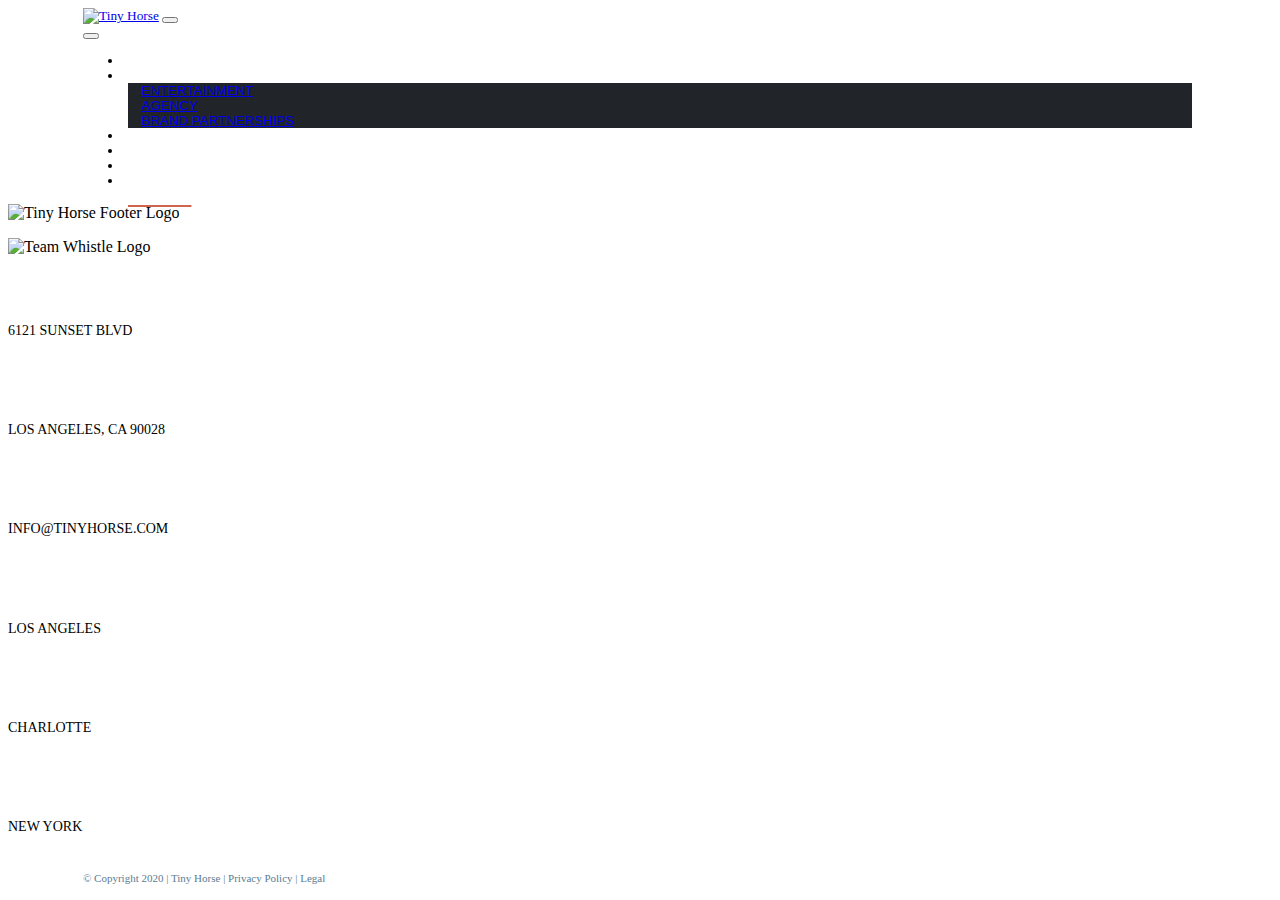
==== index.html @ bfa7998a "Added initial index page with added navbar/footer" ====
<!DOCTYPE html>
<html lang="en">
<head>
    <meta charset="UTF-8">
    <meta http-equiv="X-UA-Compatible" content="IE=edge">
    <meta name="viewport" content="width=device-width, initial-scale=1.0">
    <title>Landing Page</title>
    <!-- stylesheets-->
    <link rel="stylesheet" href="header.css">

</head>
<body>
    <!--Start of Header-->
  <nav class="navbar navbar-expand-md sticky-top navbar-dark bg-dark ">
    <div class="container-fluid">
      <a class="navbar-brand" href="index.html"><img height="44" width="100"
          src="https://cdn.shortpixel.ai/client/q_lossy,ret_img,w_300,h_100/https://tinyhorse.com/wp-content/uploads/2019/04/Tiny-Horse-logo-White-300x138.png"
          alt="Tiny Horse"></a>

      <button class="navbar-toggler" type="button" data-bs-toggle="offcanvas" data-bs-target="#offcanvasDarkNavbar"
        aria-controls="offcanvasDarkNavbar">
        <span class="navbar-toggler-icon"></span>
      </button>
      <div class="offcanvas offcanvas-end text-bg-dark" tabindex="-1" id="offcanvasDarkNavbar"
        aria-labelledby="offcanvasDarkNavbarLabel">
        <div class="offcanvas-header flex-row-reverse">
          <button type="button" class="btn-close btn-close-white" data-bs-dismiss="offcanvas"
            aria-label="Close"></button>
        </div>
        <div class="offcanvas-body">
          <ul class="navbar-nav justify-content-end flex-grow-1 pe-3">
            <li class="nav-item">
              <a class="nav-link" href="index.html">Home</a>
            </li>
            <li class="nav-item dropdown">
              <a class="nav-link dropdown-toggle" href="#" role="button" data-bs-toggle="dropdown"
                aria-expanded="false">
                Work
              </a>
              <ul class="dropdown-menu">
                <li><a class="dropdown-item" href="#">Entertainment</a></li>
                <li><a class="dropdown-item" href="#">Agency</a></li>
                <li><a class="dropdown-item" href="#">Brand Partnerships</a></li>
              </ul>
            </li>
            <li class="nav-item">
              <a class="nav-link" href="#">About</a>
            </li>
            <li class="nav-item">
              <a class="nav-link" href="#">Careers</a>
            </li>
            <li class="nav-item">
              <a class="nav-link" href="#">Interns</a>
            </li>
            <li class="nav-item">
              <a class="nav-link active" aria-current="page" href="contact.html">Contact</a>
            </li>
          </ul>
        </div>
      </div>
    </div>
  </nav>
  <!--End of Header-->









  <!--Start of Footer-->
  <div class="container-fluid bg-dark m-0" id="footer">
    <div class="row">
      <div class="col-md-4 p-5">
        <p><img
            src="https://cdn.shortpixel.ai/client/q_lossy,ret_img/https://tinyhorse.com/wp-content/uploads/2019/04/Tiny-Horse-logo-White-footer.png"
            alt="Tiny Horse Footer Logo" style="margin-bottom: -1em" /></p>
        <p><a style="position: relative; overflow: hidden;"><img style="margin-top: -1em"
              src="https://cdn.shortpixel.ai/client/q_lossy,ret_img/https://tinyhorse.com/wp-content/uploads/2020/06/TeamWhistle.png"
              class="max-w-200" alt="Team Whistle Logo" /></a></p>
      </div>
      <div class="col-md-4 text-bg-dark p-5">
        <br>
        <h6>6121 SUNSET BLVD</h6>
        <br>
        <h6>LOS ANGELES, CA 90028</h6>
        <br>
        <h6>INFO@TINYHORSE.COM</h6>
      </div>
      <div class="col-md-4 text-bg-dark p-5">
        <br>
        <h6>LOS ANGELES</h6>
        <br>
        <h6>CHARLOTTE</h6>
        <br>
        <h6>NEW YORK</h6>
      </div>
    </div>
  </div>
  <footer class="container-fluid bg-dark m-0">
    <div class="container text-bg-dark m-0 p-3"> <span class="copyright">© Copyright 2020 | Tiny Horse | Privacy
        Policy | Legal </span></div>
  </footer>

  <!-- scripts-->
  <script>

  </script>

  <!--End of Footer-->
</body>
</html>
---- header.css ----
.navbar {
    padding: 0 75px;
    font-size: smaller;
}
.navbar-nav {
    --bs-nav-link-color: white;
    font-family: 'comfortaa', 'HelveticaNeue', 'Helvetica Neue', 'Helvetica-Neue', Helvetica, Arial, sans-serif;
    text-transform: uppercase;
}
.dropdown-menu {
    color: white;
    background-color:rgb(33,37,41);
    padding:0;
    font-size: 1em;
}
.dropdown-menu li{
    padding: 0 !important;
}
.nav-link {
    color: white !important;
}

.dropdown-item {
    --bs-dropdown-link-color: white;
    padding: 1em;
}
.dropdown-item:hover {
    color: white;
    background-color: #5c7c91;
}
.dropdown-toggle::after {
    display: none;
}
.navbar-nav li {
    padding: 0 5px;
} 
.nav-link:hover, .active{
    color: white;
    text-decoration: underline #ce6451 2px;
    text-underline-offset: 20px;
}

#footer img {
    width: 200px;
}
#footer h6{
    font-size: 14px;
    font-weight: 400;
}
.copyright {
    font-size: 11px;
    color: #5c7c91;

}
footer {
    padding: 0px 75px !important;
}

@media (max-width: 768px) {
.nav-link:hover{
    text-decoration: none;

}
.nav-item:hover {
    background-color: #5c7c91;
}

.active {
    text-decoration: none;
}
.navbar-nav {
    font-size: 16px;
    height: 100%;
    padding: 0px !important;
    justify-content: center !important;
}
.nav-item a{
    padding: 15px 50px;
}
.offcanvas-body {
    padding: 0px;
}

}
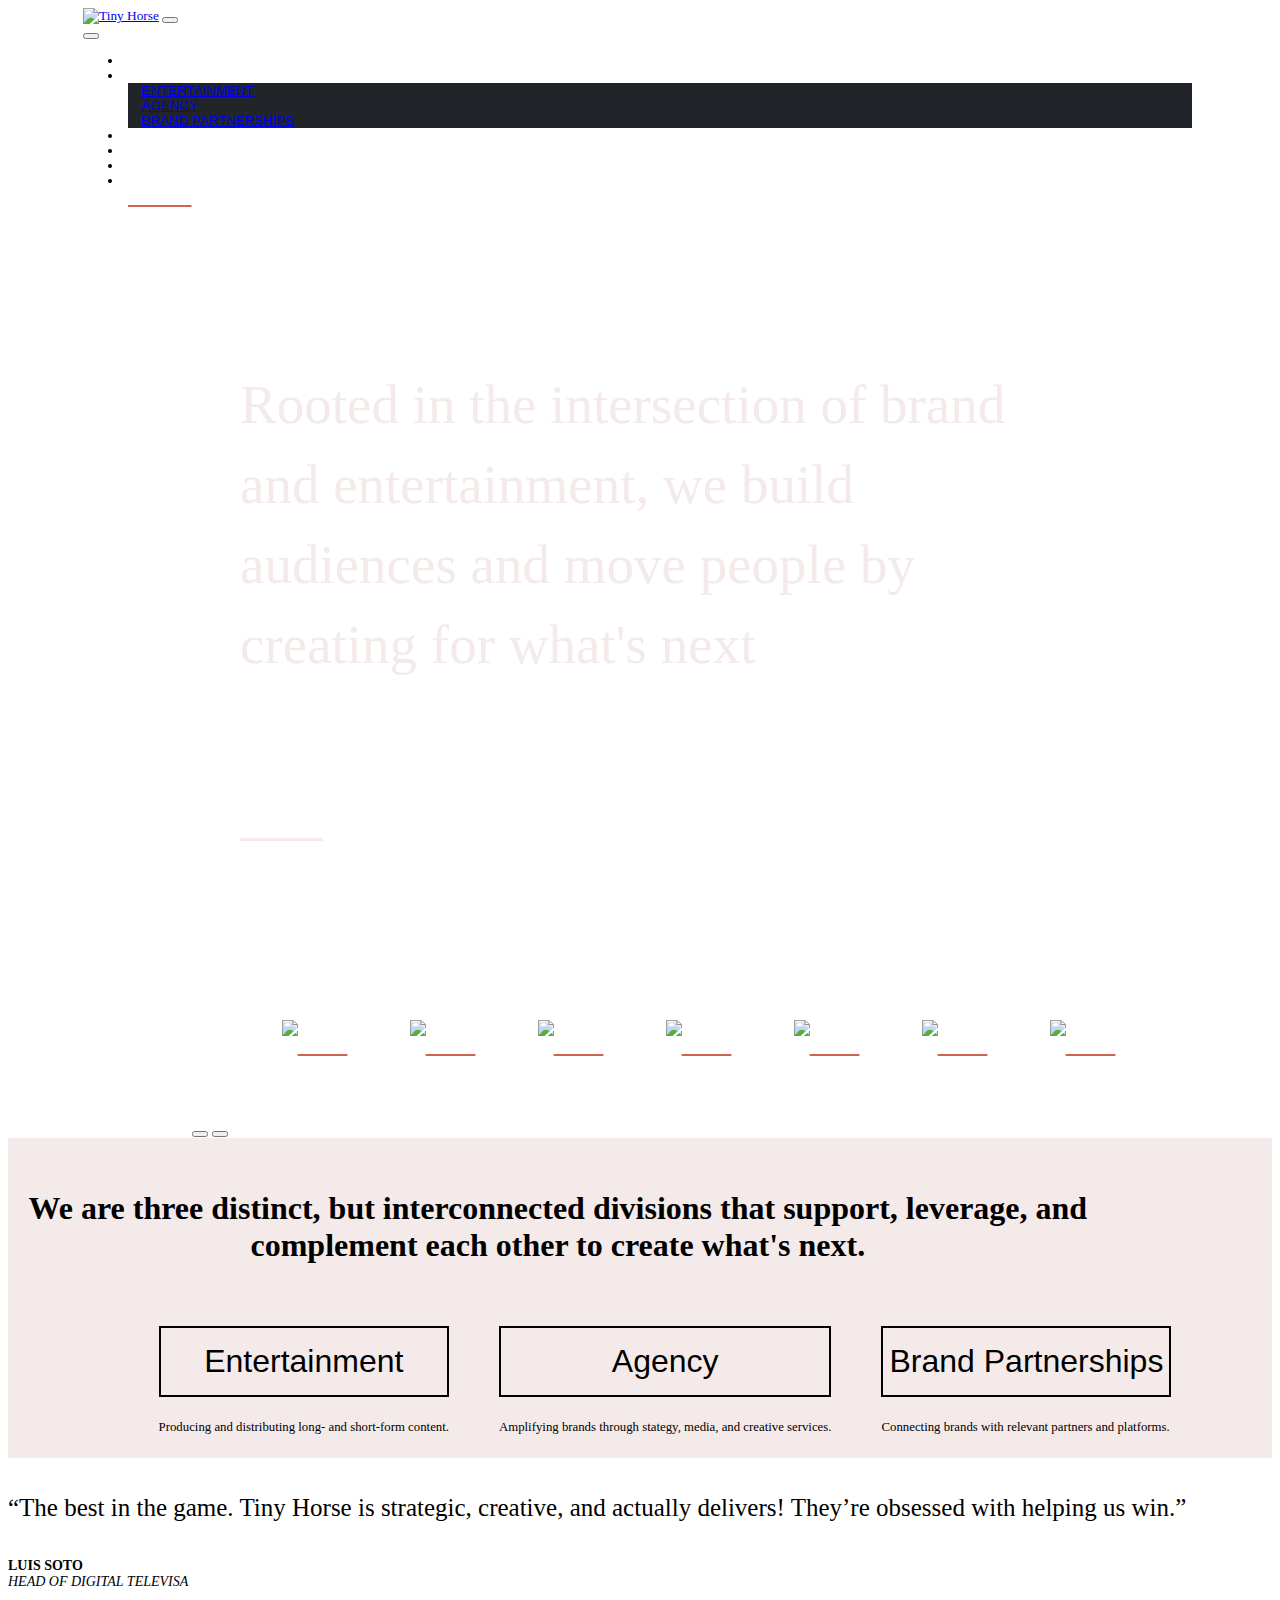
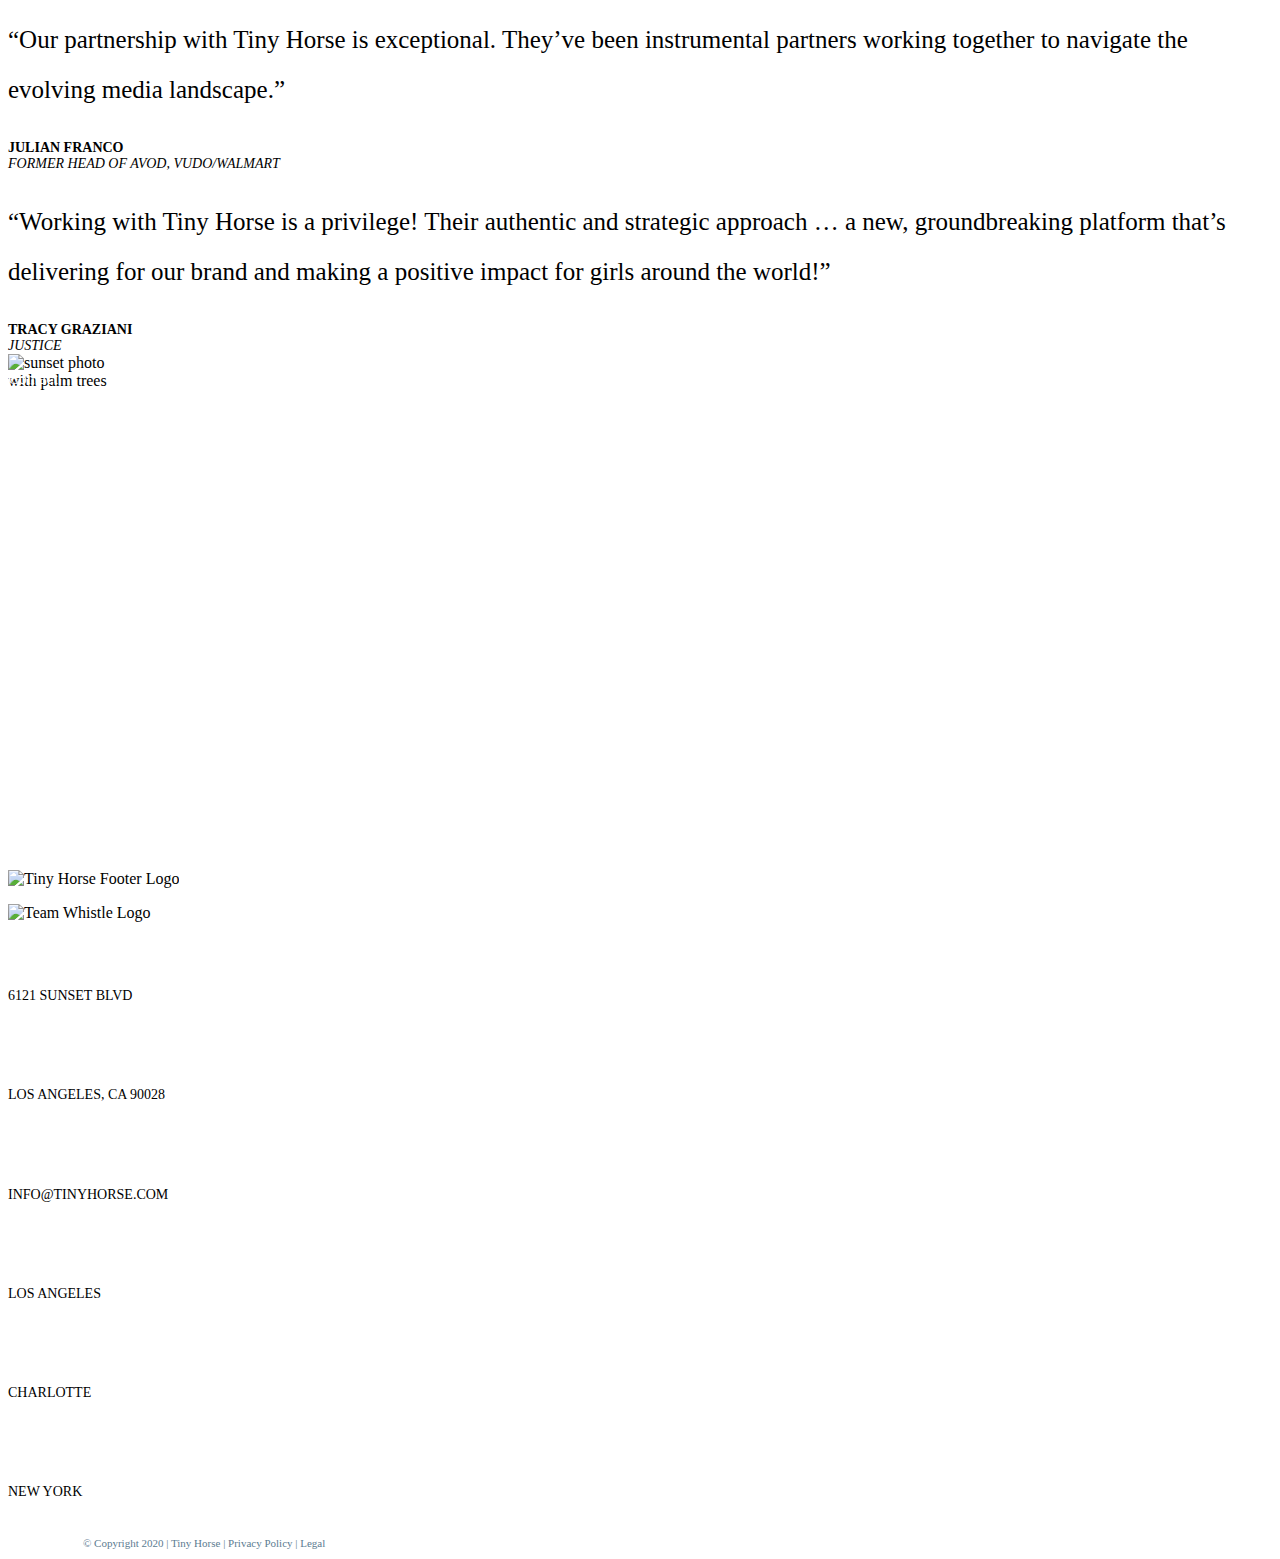
==== commit fd7b9ca2: "added bulk content + styling for the landing page" ====
--- a/index.html
+++ b/index.html
@@ -7,10 +7,13 @@
     <title>Landing Page</title>
     <!-- stylesheets-->
     <link rel="stylesheet" href="header.css">
+    <link rel="stylesheet" href="index.css">
+    <!-- bootstrap -->
+    <link href="https://cdn.jsdelivr.net/npm/bootstrap@5.3.0-alpha1/dist/css/bootstrap.min.css" rel="stylesheet" integrity="sha384-GLhlTQ8iRABdZLl6O3oVMWSktQOp6b7In1Zl3/Jr59b6EGGoI1aFkw7cmDA6j6gD" crossorigin="anonymous">
 
 </head>
 <body>
-    <!--Start of Header-->
+  <!--Start of Header-->
   <nav class="navbar navbar-expand-md sticky-top navbar-dark bg-dark ">
     <div class="container-fluid">
       <a class="navbar-brand" href="index.html"><img height="44" width="100"
@@ -62,6 +65,110 @@
   </nav>
   <!--End of Header-->
 
+  <div class="d-flex flex-column mb-3">
+    <!-- main text with background image-->
+    <div class="p-2 flex-grow-1" id="maintxt">
+      <h2>Rooted in the intersection of brand and entertainment,
+      we build audiences and move people by creating for what's next</h2>
+      <h2>___</h2>
+    </div>
+    <!-- sponsor icon scoll bar-->
+    <div class="p-2 landscape" id="carousel">
+      <div id="carouselExample" class="carousel slide">
+        <div class="carousel-inner">
+          <div class="carousel-item active" id="carActive">
+                <img src="https://sp-ao.shortpixel.ai/client/to_avif,q_lossy,ret_img/https://tinyhorse.com/wp-content/uploads/2019/05/tiny-horse-Televisa-v2.png" 
+                class="d-block w-100" alt="sponsor">
+                <img src="https://sp-ao.shortpixel.ai/client/to_avif,q_lossy,ret_img/https://tinyhorse.com/wp-content/uploads/2019/04/tiny-horse-Viacom.png"
+                class="d-block w-100" alt="sponsor">
+                <img src="https://sp-ao.shortpixel.ai/client/to_avif,q_lossy,ret_img/https://tinyhorse.com/wp-content/uploads/2019/04/tiny-horse-Walmart.png"
+                class="d-block w-100" alt="sponsor">
+                <img src="https://sp-ao.shortpixel.ai/client/to_avif,q_lossy,ret_img/https://tinyhorse.com/wp-content/uploads/2019/04/tiny-horse-Walmart.png"
+                class="d-block w-100" alt="sponsor">
+                <img src="https://sp-ao.shortpixel.ai/client/to_avif,q_lossy,ret_img/https://tinyhorse.com/wp-content/uploads/2019/04/tiny-horse-Walmart.png"
+                class="d-block w-100" alt="sponsor">
+                <img src="https://sp-ao.shortpixel.ai/client/to_avif,q_lossy,ret_img/https://tinyhorse.com/wp-content/uploads/2019/04/tiny-horse-Walmart.png"
+                class="d-block w-100" alt="sponsor">
+                <img src="https://sp-ao.shortpixel.ai/client/to_avif,q_lossy,ret_img/https://tinyhorse.com/wp-content/uploads/2019/04/tiny-horse-Walmart.png"
+                class="d-block w-100" alt="sponsor">
+          </div>
+        </div>
+        <div id="scrollBtn">
+          <button class="carousel-control-prev" type="button" data-bs-target="#carouselExample" data-bs-slide="prev">
+            <span class="carousel-control-prev-icon" aria-hidden="true"></span>
+          </button>
+          <button class="carousel-control-next" type="button" data-bs-target="#carouselExample" data-bs-slide="next">
+            <span class="carousel-control-next-icon" aria-hidden="true"></span>
+          </button>
+        </div>
+      </div>
+    </div>
+    <!-- divisions link section-->
+    <div class="p-2" id="divSent">
+      <div id="divtxt">
+        <h4>We are three distinct, but interconnected divisions that 
+        support, leverage, and complement each other to create
+        what's next.</h4>
+      </div>
+      <div id="divisionbtn">
+        <div class="d-flex justify-content-evenly">
+          <button href="#">Entertainment</button>
+          <p>Producing and distributing long- and short-form content.</p>
+        </div>
+        <div class="d-flex justify-content-evenly">
+          <button href="#">Agency</button>
+          <p>Amplifying brands through stategy, media, and creative services.</p>
+        </div>
+        <div class="d-flex justify-content-evenly">
+          <button href="#">Brand Partnerships</button>
+          <p>Connecting brands with relevant partners and platforms.</p>
+        </div>
+      </div>
+    </div>
+    <!-- quote display section -->
+    <div class="p-2">
+      <div class="card-group">
+        <div class="card">
+          <div class="card-body">
+            <p class="card-text">“The best in the game. Tiny Horse is strategic, creative, and actually delivers! They’re obsessed with helping us win.”</p>
+          </div>
+          <div class="card-footer">
+            <strong>LUIS SOTO</strong>
+            <em>HEAD OF DIGITAL TELEVISA</em>
+          </div>
+        </div>
+        <div class="card">
+          <div class="card-body">
+            <p class="card-text">“Our partnership with Tiny Horse is exceptional. They’ve been instrumental partners working together to navigate the evolving media landscape.”</p>
+          </div>
+          <div class="card-footer">
+            <strong>JULIAN FRANCO</strong>
+            <em>FORMER HEAD OF AVOD, VUDO/WALMART</em>
+          </div>
+        </div>
+        <div class="card">
+          <div class="card-body">
+            <p class="card-text">“Working with Tiny Horse is a privilege! Their authentic and strategic approach … a new, groundbreaking platform that’s delivering for our brand and making a positive impact for girls around the world!”</p>
+          </div>
+          <div class="card-footer">
+            <strong>TRACY GRAZIANI</strong>
+            <em>JUSTICE</em>
+          </div>
+        </div>
+      </div>
+    </div>
+    <!-- 'Contact' link section-->
+    <div class="d-flex p-2" id="contact">
+      <div>
+        <p>Contact</p>
+        <h5>Let's create together. Contact us.</h5>
+      </div>
+      <img src="https://sp-ao.shortpixel.ai/client/q_lossy,ret_img/https://tinyhorse.com/wp-content/uploads/2019/04/Tiny-Horse-Marketing-Agency-Contact.jpg"
+        alt="sunset photo with palm trees">
+    </div>
+  </div>
+
+
 
 
 
@@ -105,9 +212,7 @@
   </footer>
 
   <!-- scripts-->
-  <script>
-
-  </script>
+    <script src="https://cdn.jsdelivr.net/npm/bootstrap@5.3.0-alpha1/dist/js/bootstrap.bundle.min.js" integrity="sha384-w76AqPfDkMBDXo30jS1Sgez6pr3x5MlQ1ZAGC+nuZB+EYdgRZgiwxhTBTkF7CXvN" crossorigin="anonymous"></script>
 
   <!--End of Footer-->
 </body>
--- a/index.css
+++ b/index.css
@@ -0,0 +1,167 @@
+
+
+
+/* main text block */
+#maintxt {
+    display: flex;
+    background-image: url("https://beaconecon.com/wp-content/uploads/2021/03/image-landing-1-1536x1536.jpg");
+    background-repeat: no-repeat;
+    background-attachment: scroll;
+    background-size: cover;
+    background-position: center center;
+    color: rgb(244, 234, 233);
+    font-family: big-caslon-fb,serif;
+    flex-direction: column;
+    align-items: center;
+    justify-content: center;
+    height: 818px;
+    width: 100%;
+    min-height: 100%;
+    min-width: 1024px;
+    top: -100px;
+}
+
+#maintxt h2 {
+    display: flex;
+    font-size: 55px;
+    font-weight: 400;
+    width: 800px;
+    line-height: 80px;
+    align-self: center;
+}
+
+/* sponser carousel component */
+#carousel {
+    display: flex;
+    flex-flow: row nowrap;
+    justify-content: center;
+    align-items: center;
+    background-image: url("https://tinyhorse.com/wp-content/uploads/2019/04/Tiny-Horse-Agency-Gradient.jpg");
+    max-width: 100%;
+    max-height: 10em;
+}
+
+#carActive {
+    display: inline-flex;
+    position: relative;
+    width: 100%;
+    padding-inline-start: 10%;
+    padding-inline-end: 10%;
+}
+
+#carousel img {
+    display: flex;
+    width: 8em;
+    min-height:100px;
+    overflow: hidden;    
+}
+
+#scrollbtn button{
+    position: absolute;
+    
+}
+
+/* division section + links */
+
+#divSent {
+    display: inline-flex;
+    flex-direction: column;
+    align-items: center;
+    justify-content: center;
+    background-color: #f4eae9;
+    font-family: big-caslon-fb,serif;
+    text-align: center;
+    height: 20em;
+}
+
+#divSent #divtxt h4 {
+    font-size: 2em;
+    max-width: 87%;
+    padding-bottom: 20px;
+}
+
+#divisionbtn {
+    display: flex;
+    
+}
+
+#divisionbtn div {
+    display: flex;
+    flex-flow: column;
+    margin-left: 50px;
+}
+
+#divisionbtn div button {
+    padding-top: 15px;
+    padding-bottom: 15px;
+    padding-left: -10px;
+    font-size: 2em;
+    border:  solid black 2px ;
+    background-color: inherit;
+}
+
+#divisionbtn div p {
+    display: flex;
+    padding-top: 10px;
+    font-size: 0.8rem;
+}
+
+
+/* quote cards section */
+div.card {
+    border: none;
+    justify-content: space-between;
+}
+
+div.card-body {
+    font-family: big-caslon-fb, serif;
+    font-size: 25px;
+    line-height: 50px;
+}
+
+
+.card-footer strong {
+    font-weight: 700;
+}
+
+div.card-footer {
+    display: flex;
+    flex-direction: column;
+    align-items: left;
+    font-family: -macosx, san-serif;
+    font-style: normal;
+    font-size: 14px;
+    background-color: inherit;
+    border-top: 0;
+}
+
+/* contact section */
+
+div#contact {
+    display: block;
+    height: 500px;
+    width: 10%;
+    margin: 0;
+    padding: 0;
+}
+
+#contract img {
+    display: flex;
+    background-position: center;
+    background-repeat: no-repeat;
+    background-size: 100px;
+    height: 100px;
+    width: 100px;
+}
+
+#contact div {
+    position: absolute;
+    color: white;
+    width: 50%;
+}
+
+
+
+
+
+
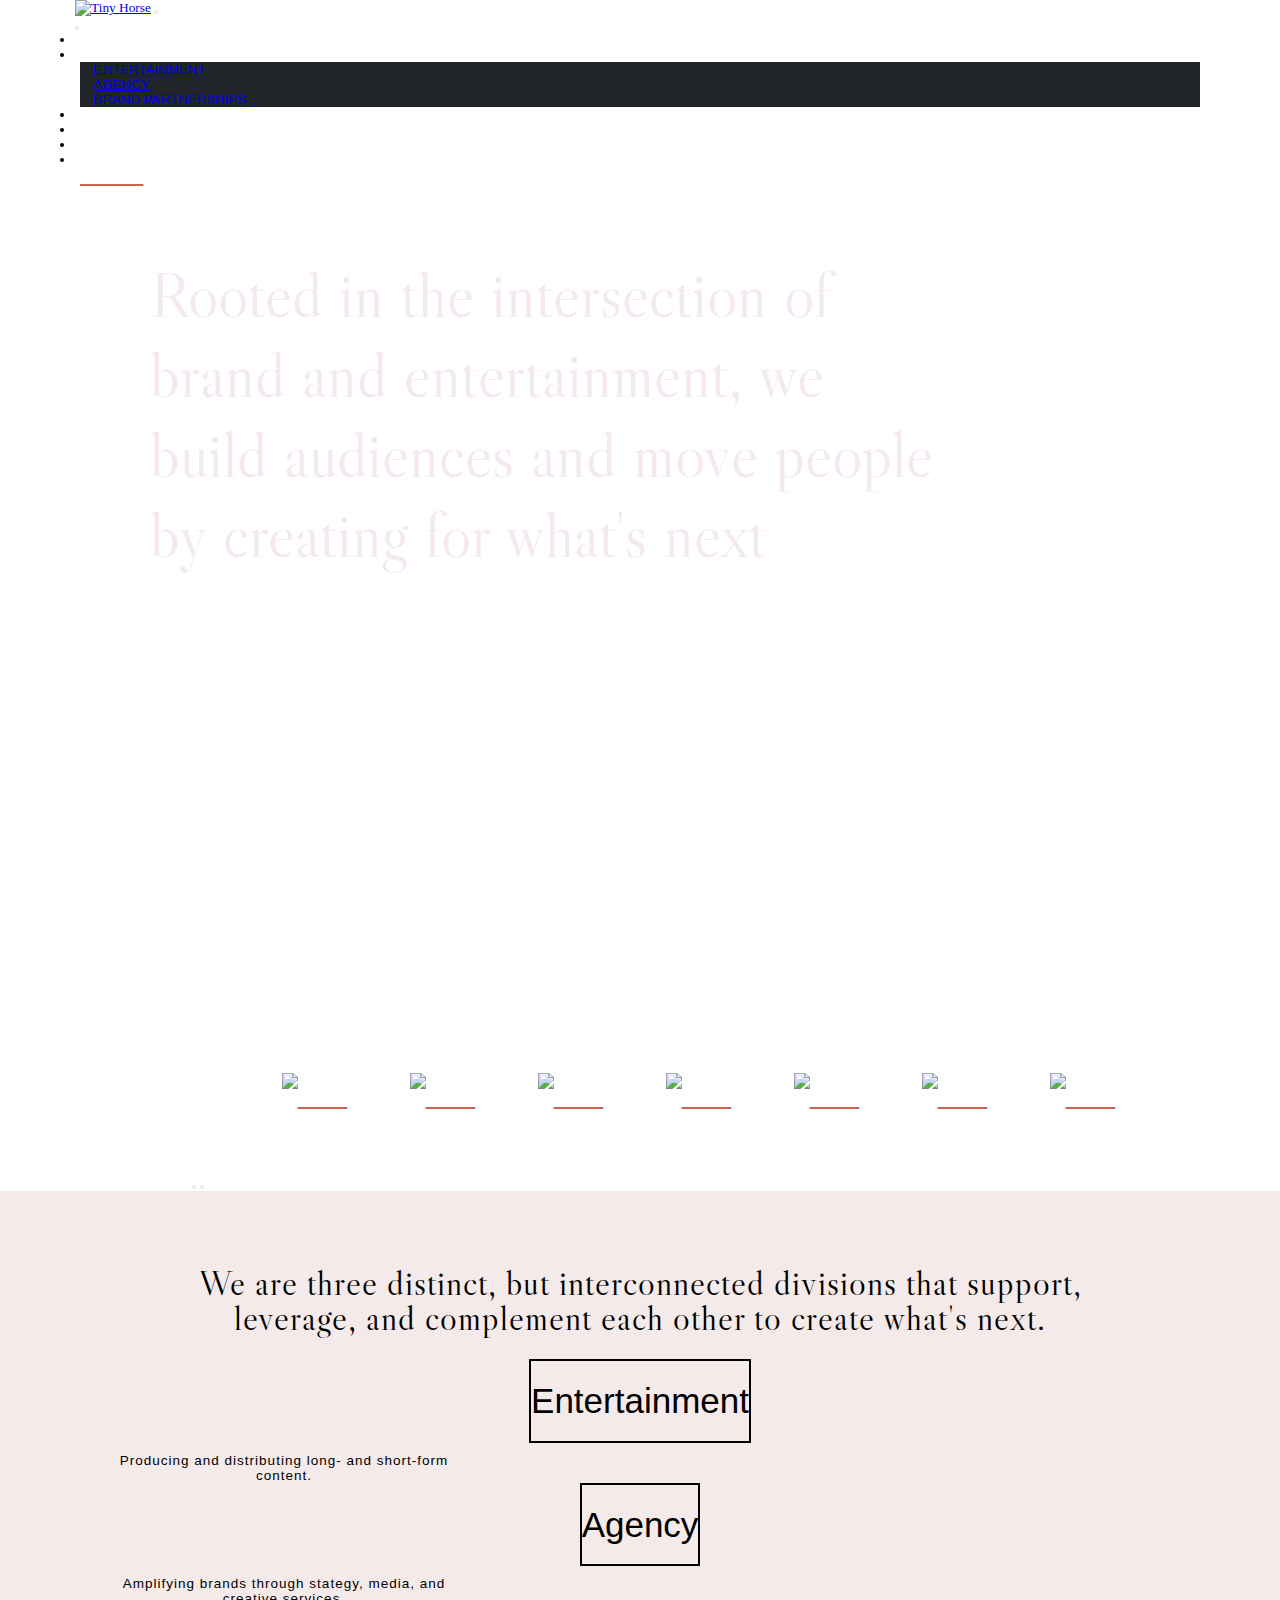
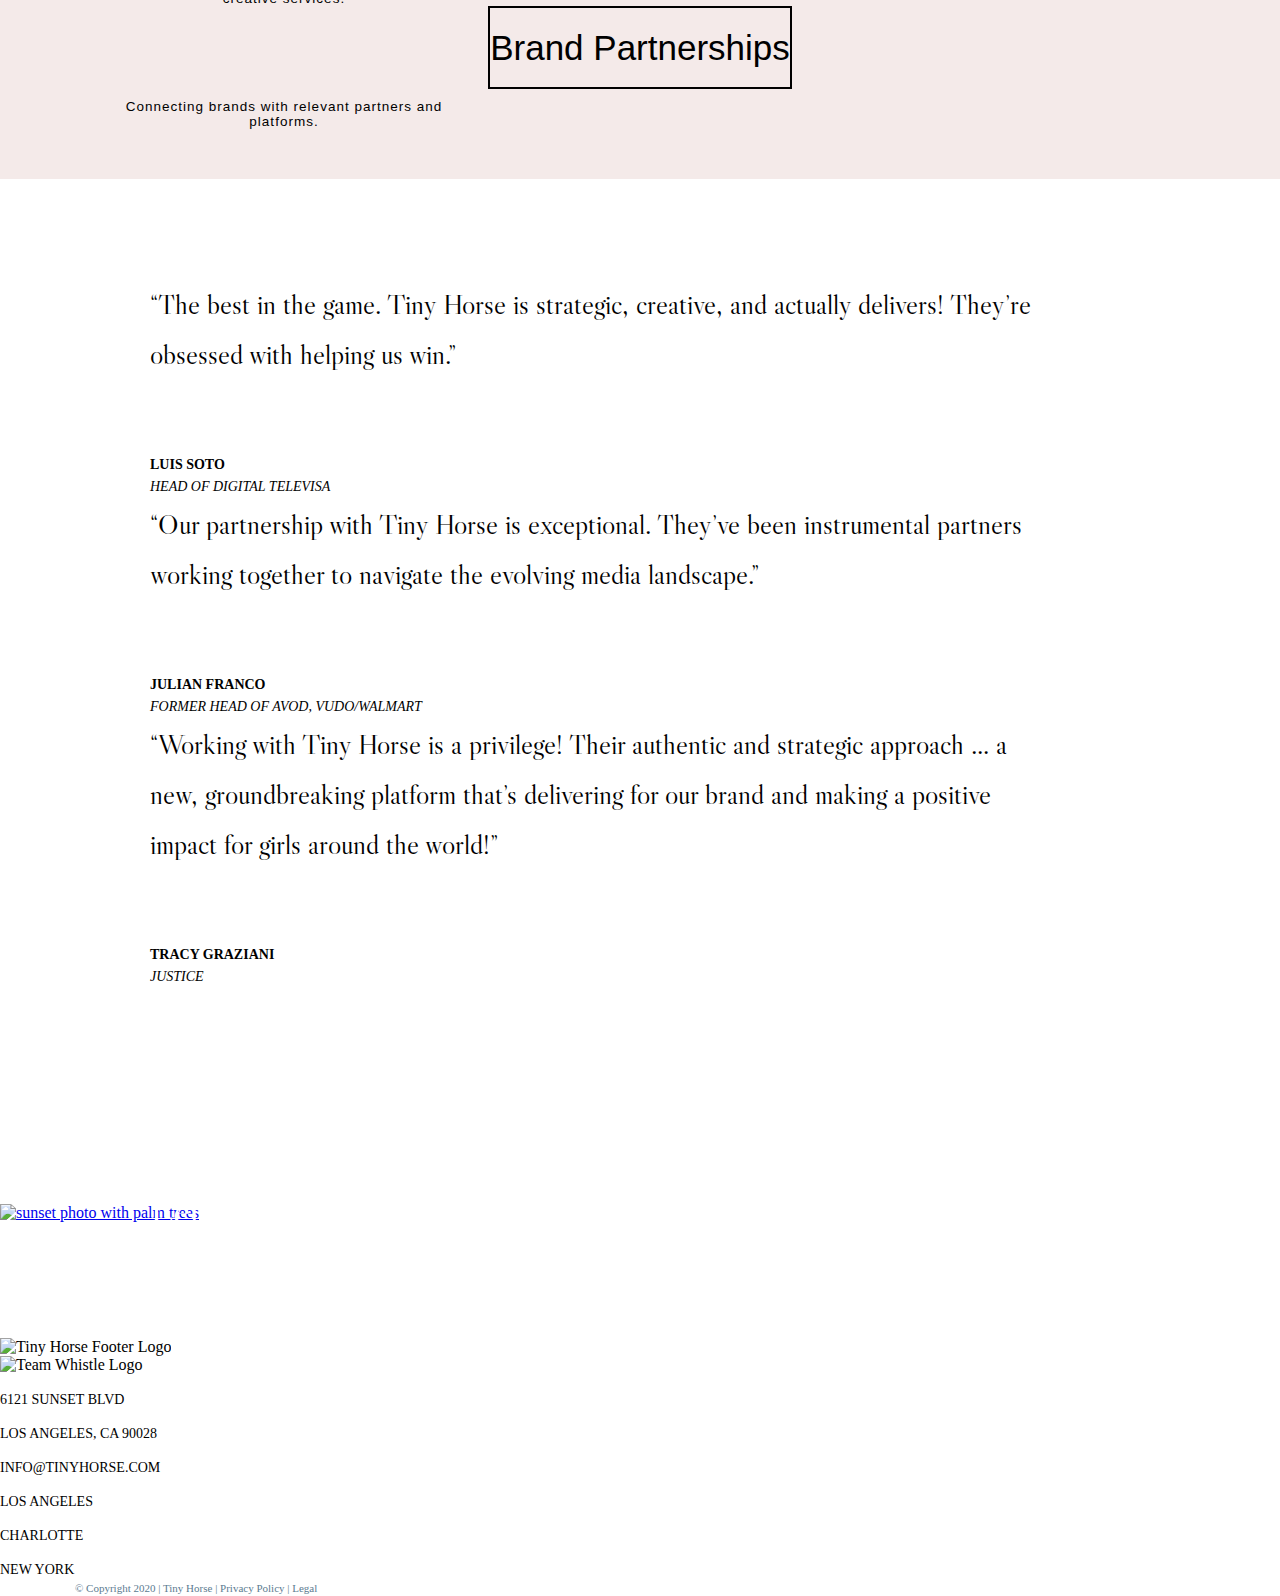
==== commit b4cef491: "additional adjustments to the home pages" ====
--- a/index.html
+++ b/index.html
@@ -6,11 +6,20 @@
     <meta name="viewport" content="width=device-width, initial-scale=1.0">
     <title>Landing Page</title>
     <!-- stylesheets-->
-    <link rel="stylesheet" href="header.css">
     <link rel="stylesheet" href="index.css">
     <!-- bootstrap -->
     <link href="https://cdn.jsdelivr.net/npm/bootstrap@5.3.0-alpha1/dist/css/bootstrap.min.css" rel="stylesheet" integrity="sha384-GLhlTQ8iRABdZLl6O3oVMWSktQOp6b7In1Zl3/Jr59b6EGGoI1aFkw7cmDA6j6gD" crossorigin="anonymous">
-
+    <!-- fonts -->
+    <link rel="preconnect" href="https://fonts.googleapis.com">
+    <link rel="preconnect" href="https://fonts.gstatic.com" crossorigin>
+    <link href="https://fonts.googleapis.com/css2?family=Libre+Caslon+Display&display=swap" rel="stylesheet">
+    <style>
+      * {
+        margin: 0;
+        padding: 0;
+      }
+      @import url('https://fonts.googleapis.com/css2?family=Libre+Caslon+Display&display=swap');
+      </style>
 </head>
 <body>
   <!--Start of Header-->
@@ -65,12 +74,12 @@
   </nav>
   <!--End of Header-->
 
-  <div class="d-flex flex-column mb-3">
+  <div class="d-flex flex-column">
     <!-- main text with background image-->
-    <div class="p-2 flex-grow-1" id="maintxt">
+    <div class="flex-grow-1" id="maintxt">
       <h2>Rooted in the intersection of brand and entertainment,
       we build audiences and move people by creating for what's next</h2>
-      <h2>___</h2>
+      <span class="line"></span>
     </div>
     <!-- sponsor icon scoll bar-->
     <div class="p-2 landscape" id="carousel">
@@ -104,30 +113,30 @@
       </div>
     </div>
     <!-- divisions link section-->
-    <div class="p-2" id="divSent">
+    <div id="divSent">
       <div id="divtxt">
         <h4>We are three distinct, but interconnected divisions that 
         support, leverage, and complement each other to create
         what's next.</h4>
       </div>
-      <div id="divisionbtn">
-        <div class="d-flex justify-content-evenly">
+      <div class="d-flex" id="divisionbtn">
+        <div class="d-flex">
           <button href="#">Entertainment</button>
           <p>Producing and distributing long- and short-form content.</p>
         </div>
-        <div class="d-flex justify-content-evenly">
+        <div class="d-flex">
           <button href="#">Agency</button>
           <p>Amplifying brands through stategy, media, and creative services.</p>
         </div>
-        <div class="d-flex justify-content-evenly">
+        <div class="d-flex">
           <button href="#">Brand Partnerships</button>
           <p>Connecting brands with relevant partners and platforms.</p>
         </div>
       </div>
     </div>
     <!-- quote display section -->
-    <div class="p-2">
-      <div class="card-group">
+    <div id="quote">
+      <div class="d-flex card-group">
         <div class="card">
           <div class="card-body">
             <p class="card-text">“The best in the game. Tiny Horse is strategic, creative, and actually delivers! They’re obsessed with helping us win.”</p>
@@ -157,23 +166,16 @@
         </div>
       </div>
     </div>
-    <!-- 'Contact' link section-->
-    <div class="d-flex p-2" id="contact">
+<!-- 'Contact' link section-->
+    <div id="contact">
       <div>
-        <p>Contact</p>
+        <p>CONTACT</p>
         <h5>Let's create together. Contact us.</h5>
       </div>
-      <img src="https://sp-ao.shortpixel.ai/client/q_lossy,ret_img/https://tinyhorse.com/wp-content/uploads/2019/04/Tiny-Horse-Marketing-Agency-Contact.jpg"
-        alt="sunset photo with palm trees">
+      <a href="#"><img src="https://sp-ao.shortpixel.ai/client/q_lossy,ret_img/https://tinyhorse.com/wp-content/uploads/2019/04/Tiny-Horse-Marketing-Agency-Contact.jpg"
+        alt="sunset photo with palm trees"></a>
     </div>
   </div>
-
-
-
-
-
-
-
 
 
 
@@ -211,6 +213,7 @@
         Policy | Legal </span></div>
   </footer>
 
+
   <!-- scripts-->
     <script src="https://cdn.jsdelivr.net/npm/bootstrap@5.3.0-alpha1/dist/js/bootstrap.bundle.min.js" integrity="sha384-w76AqPfDkMBDXo30jS1Sgez6pr3x5MlQ1ZAGC+nuZB+EYdgRZgiwxhTBTkF7CXvN" crossorigin="anonymous"></script>
 
--- a/index.css
+++ b/index.css
@@ -1,4 +1,3 @@
-
 
 
 /* main text block */
@@ -8,37 +7,55 @@
     background-repeat: no-repeat;
     background-attachment: scroll;
     background-size: cover;
-    background-position: center center;
+    background-position: center bottom;
     color: rgb(244, 234, 233);
-    font-family: big-caslon-fb,serif;
+    font-family: 'Libre Caslon Display', serif;
     flex-direction: column;
-    align-items: center;
-    justify-content: center;
     height: 818px;
     width: 100%;
     min-height: 100%;
-    min-width: 1024px;
-    top: -100px;
+    padding-top: 88px;
+    padding-left: 150px;
+    padding-right: 50px;
+    text-size-adjust: 100%;
 }
 
 #maintxt h2 {
     display: flex;
-    font-size: 55px;
+    font-size: 64px;
     font-weight: 400;
     width: 800px;
     line-height: 80px;
-    align-self: center;
+    word-spacing: 2px;
+    margin-bottom: 14px;
+    text-align: left;
+    justify-self: flex-start;
+}
+
+.line {
+    display: flex;
+    width: 50px;
+    border-color:#ffffff;
+    border-top-style: solid;
+    border-top-width: 2px;
+    color: rgba(0, 0, 0, 0);
+    justify-self: flex-start;
+    margin-top: 30px;
+    margin-bottom: 30px
 }
 
 /* sponser carousel component */
 #carousel {
     display: flex;
-    flex-flow: row nowrap;
     justify-content: center;
     align-items: center;
     background-image: url("https://tinyhorse.com/wp-content/uploads/2019/04/Tiny-Horse-Agency-Gradient.jpg");
     max-width: 100%;
     max-height: 10em;
+}
+
+.carouselExample {
+    padding: 0px 150px 0px 150px;
 }
 
 #carActive {
@@ -52,7 +69,7 @@
 #carousel img {
     display: flex;
     width: 8em;
-    min-height:100px;
+    min-height: 100px;
     overflow: hidden;    
 }
 
@@ -64,59 +81,84 @@
 /* division section + links */
 
 #divSent {
-    display: inline-flex;
+    display: flex;
     flex-direction: column;
     align-items: center;
+    background-color: #f4eae9;
+    font-family: 'Libre Caslon Display',serif;
+    text-align: center;
+    letter-spacing: 1px;
+    text-size-adjust: 100%;
+    padding: 50px;
+
+}
+
+
+#divtxt {
+    display: flex;
+    width: 80%;
+    justify-content: space-evenly;
+    padding-top: 24px;
+    padding-bottom: 24px;
+    
+}
+
+#divtxt h4 {
+    font-weight: 500;
+    font-size: 35px;
+    line-height: 35.2px;
+}
+
+#divisionbtn {
+    flex-direction: row;
+    width: 90%;
+    justify-content: space-around;
+}
+
+#divisionbtn div {
+    flex-flow: column wrap;
+}
+
+#divisionbtn div button {
     justify-content: center;
-    background-color: #f4eae9;
-    font-family: big-caslon-fb,serif;
-    text-align: center;
-    height: 20em;
-}
-
-#divSent #divtxt h4 {
-    font-size: 2em;
-    max-width: 87%;
-    padding-bottom: 20px;
-}
-
-#divisionbtn {
-    display: flex;
-    
-}
-
-#divisionbtn div {
-    display: flex;
-    flex-flow: column;
-    margin-left: 50px;
-}
-
-#divisionbtn div button {
-    padding-top: 15px;
-    padding-bottom: 15px;
-    padding-left: -10px;
-    font-size: 2em;
+    padding-top: 22px;
+    padding-bottom: 22px;
     border:  solid black 2px ;
     background-color: inherit;
+    font-size: 35px;
+    line-height: 35.2px;
+    max-width: 350px;
 }
 
 #divisionbtn div p {
     display: flex;
+    font-family: sans-serif;
     padding-top: 10px;
-    font-size: 0.8rem;
+    font-size: 13.5px;
+    max-width: 350px;
+
 }
 
 
 /* quote cards section */
+
+.card-group {
+    padding: 100px 150px 100px 150px;
+}
+
 div.card {
     border: none;
-    justify-content: space-between;
 }
 
 div.card-body {
-    font-family: big-caslon-fb, serif;
-    font-size: 25px;
+    font-family: 'Libre Caslon Display', serif;
+    font-size: 28px;
     line-height: 50px;
+    text-size-adjust: 100%;
+    margin-bottom: 25px;
+    vertical-align: baseline;
+    font-style: none;
+    max-width: 90%;
 }
 
 
@@ -128,40 +170,143 @@
     display: flex;
     flex-direction: column;
     align-items: left;
+    align-self: baseline;
     font-family: -macosx, san-serif;
     font-style: normal;
     font-size: 14px;
+    font-weight: 400;
+    line-height: 22.4px;
+    text-size-adjust: 100%;
+    vertical-align: baseline;
     background-color: inherit;
-    border-top: 0;
+    border: none;
+    padding-top: 50px;
 }
 
 /* contact section */
 
-div#contact {
-    display: block;
-    height: 500px;
-    width: 10%;
+#contact {
     margin: 0;
     padding: 0;
 }
 
-#contract img {
-    display: flex;
-    background-position: center;
+#contact a {
+    display: flex;
     background-repeat: no-repeat;
-    background-size: 100px;
-    height: 100px;
-    width: 100px;
+    height: 250px;
+    width: 100%;
+    align-items: center;
+    overflow: hidden;
+    
 }
 
 #contact div {
     position: absolute;
     color: white;
-    width: 50%;
-}
-
-
-
-
-
-
+    padding-left: 150px;
+    padding-top: 50px;
+    align-items: center;
+    vertical-align: baseline;
+    
+}
+
+#contact div h5 {
+    font-size: 40px;
+    font-weight: 400;
+    font-family: 'Libre Caslon Display', serif;
+}
+
+#contact div p {
+    padding-bottom: 30px;
+}
+
+/* navbar and footer styling */
+
+.navbar {
+    padding: 0 75px;
+    font-size: smaller;
+}
+.navbar-nav {
+    --bs-nav-link-color: white;
+    font-family: 'comfortaa', 'HelveticaNeue', 'Helvetica Neue', 'Helvetica-Neue', Helvetica, Arial, sans-serif;
+    text-transform: uppercase;
+}
+.dropdown-menu {
+    color: white;
+    background-color:rgb(33,37,41);
+    padding:0;
+    font-size: 1em;
+}
+.dropdown-menu li{
+    padding: 0 !important;
+}
+.nav-link {
+    color: white !important;
+}
+
+.dropdown-item {
+    --bs-dropdown-link-color: white;
+    padding: 1em;
+}
+.dropdown-item:hover {
+    color: white;
+    background-color: #5c7c91;
+}
+.dropdown-toggle::after {
+    display: none;
+}
+.navbar-nav li {
+    padding: 0 5px;
+} 
+.nav-link:hover, .active{
+    color: white;
+    text-decoration: underline #ce6451 2px;
+    text-underline-offset: 20px;
+}
+
+#footer img {
+    width: 200px;
+}
+#footer h6{
+    font-size: 14px;
+    font-weight: 400;
+}
+.copyright {
+    font-size: 11px;
+    color: #5c7c91;
+
+}
+footer {
+    padding: 0px 75px !important;
+}
+
+@media (max-width: 768px) {
+.nav-link:hover{
+    text-decoration: none;
+
+}
+.nav-item:hover {
+    background-color: #5c7c91;
+}
+
+.active {
+    text-decoration: none;
+}
+.navbar-nav {
+    font-size: 16px;
+    height: 100%;
+    padding: 0px !important;
+    justify-content: center !important;
+}
+.nav-item a{
+    padding: 15px 50px;
+}
+.offcanvas-body {
+    padding: 0px;
+}
+
+}
+
+
+
+
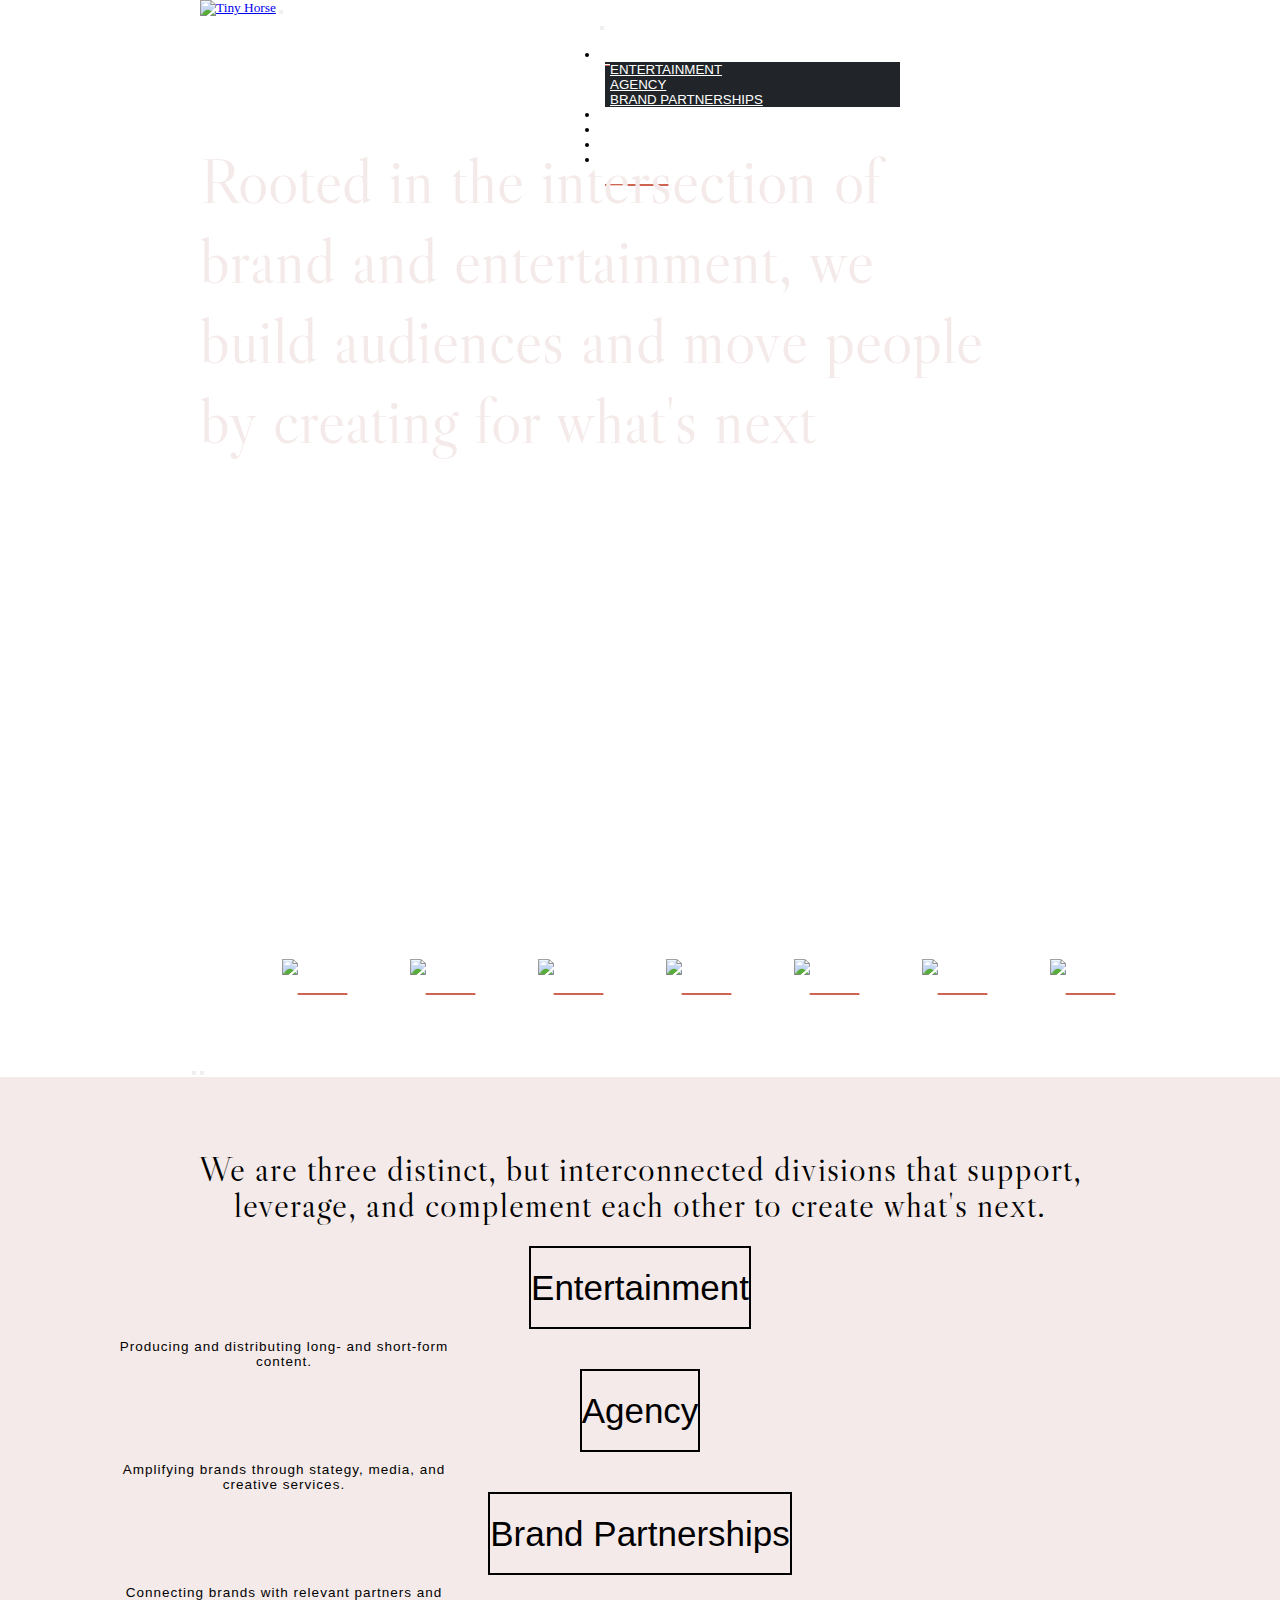
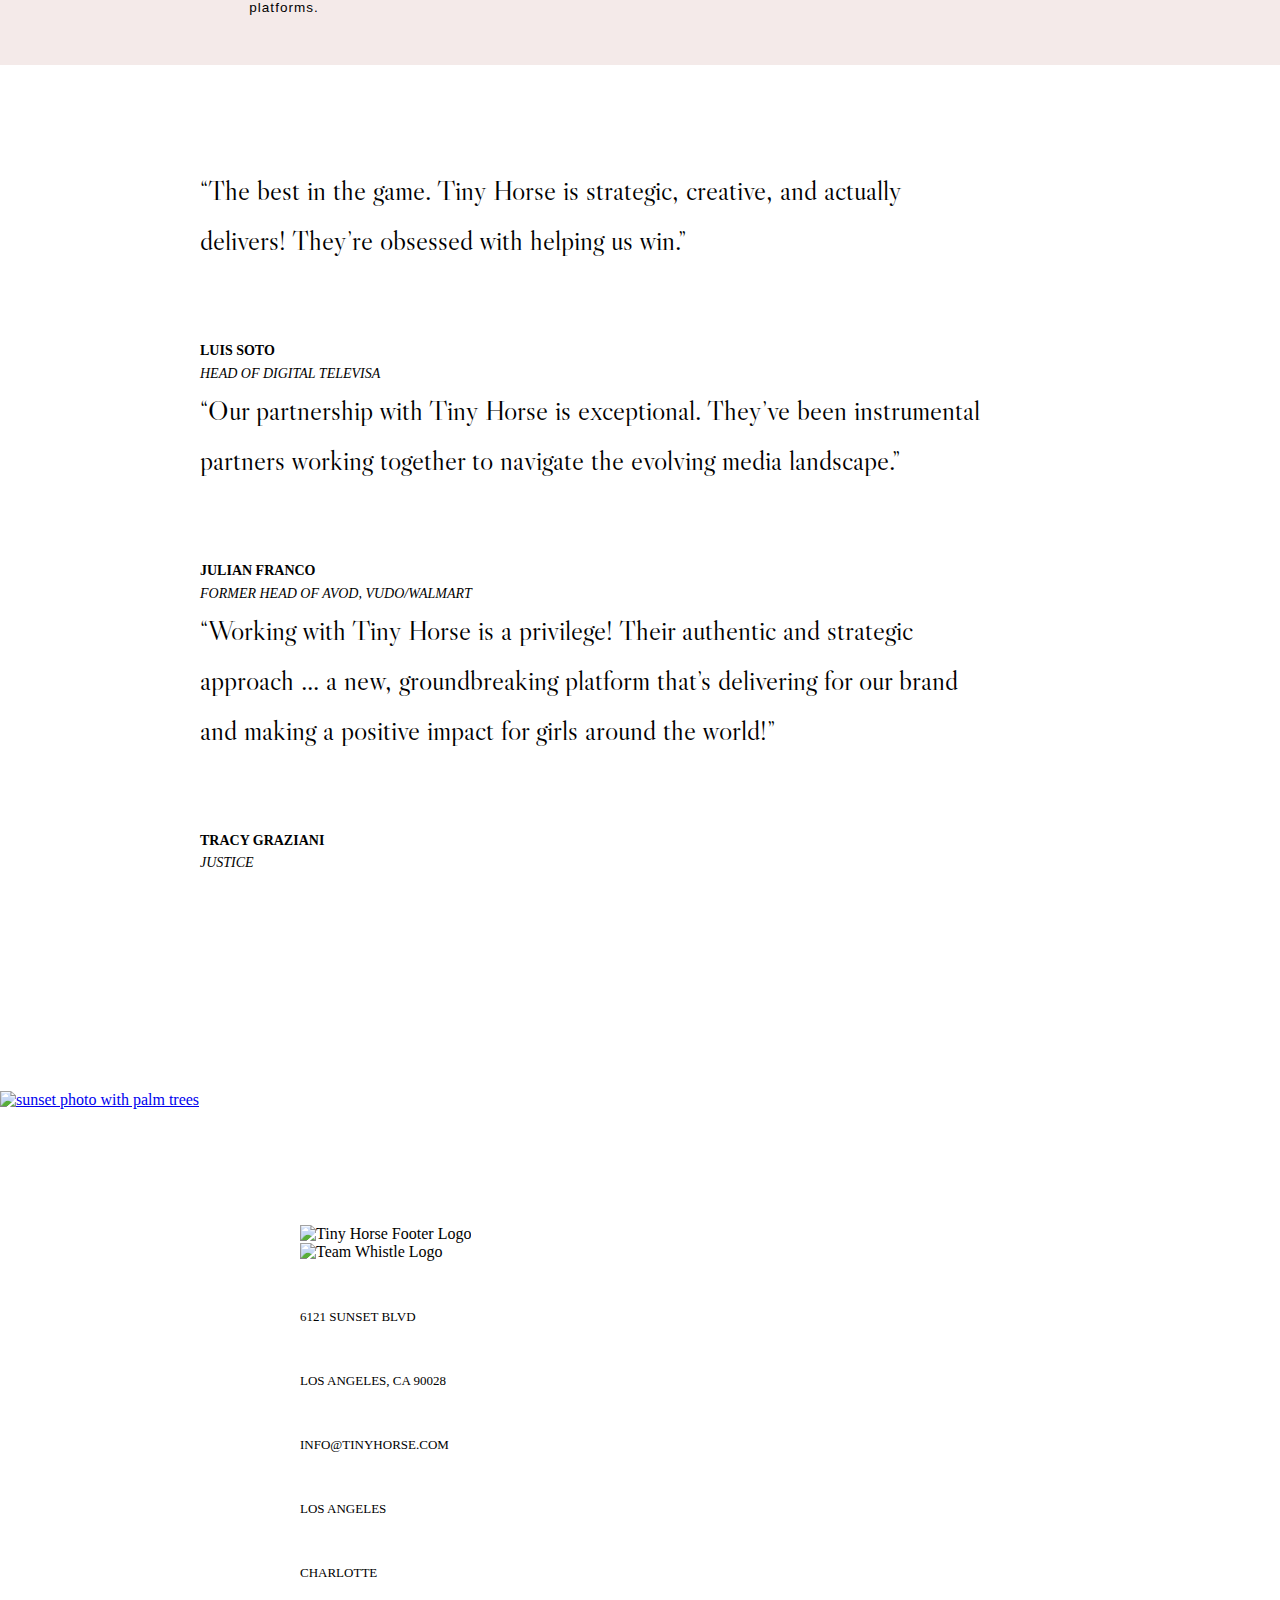
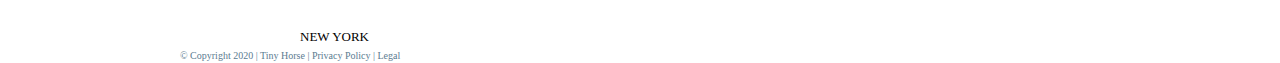
==== commit 81f5ebaa: "further styling adjustments" ====
--- a/index.html
+++ b/index.html
@@ -41,7 +41,7 @@
         </div>
         <div class="offcanvas-body">
           <ul class="navbar-nav justify-content-end flex-grow-1 pe-3">
-            <li class="nav-item">
+            <li class="nav-item" id="navhome">
               <a class="nav-link" href="index.html">Home</a>
             </li>
             <li class="nav-item dropdown">
@@ -56,7 +56,7 @@
               </ul>
             </li>
             <li class="nav-item">
-              <a class="nav-link" href="#">About</a>
+              <a class="nav-link" href="about.html">About</a>
             </li>
             <li class="nav-item">
               <a class="nav-link" href="#">Careers</a>
@@ -75,7 +75,7 @@
   <!--End of Header-->
 
   <div class="d-flex flex-column">
-    <!-- main text with background image-->
+  <!-- main text with background image-->
     <div class="flex-grow-1" id="maintxt">
       <h2>Rooted in the intersection of brand and entertainment,
       we build audiences and move people by creating for what's next</h2>
@@ -190,7 +190,7 @@
               src="https://cdn.shortpixel.ai/client/q_lossy,ret_img/https://tinyhorse.com/wp-content/uploads/2020/06/TeamWhistle.png"
               class="max-w-200" alt="Team Whistle Logo" /></a></p>
       </div>
-      <div class="col-md-4 text-bg-dark p-5">
+      <div class="col-md-4 text-bg-dark p-5" id="location" >
         <br>
         <h6>6121 SUNSET BLVD</h6>
         <br>
@@ -198,7 +198,7 @@
         <br>
         <h6>INFO@TINYHORSE.COM</h6>
       </div>
-      <div class="col-md-4 text-bg-dark p-5">
+      <div class="col-md-4 text-bg-dark p-5" id="location2">
         <br>
         <h6>LOS ANGELES</h6>
         <br>
--- a/index.css
+++ b/index.css
@@ -15,7 +15,7 @@
     width: 100%;
     min-height: 100%;
     padding-top: 88px;
-    padding-left: 150px;
+    padding-left: 200px;
     padding-right: 50px;
     text-size-adjust: 100%;
 }
@@ -143,7 +143,7 @@
 /* quote cards section */
 
 .card-group {
-    padding: 100px 150px 100px 150px;
+    padding: 100px 200px 100px 200px;
 }
 
 div.card {
@@ -203,7 +203,7 @@
 #contact div {
     position: absolute;
     color: white;
-    padding-left: 150px;
+    padding-left: 200px;
     padding-top: 50px;
     align-items: center;
     vertical-align: baseline;
@@ -223,8 +223,12 @@
 /* navbar and footer styling */
 
 .navbar {
-    padding: 0 75px;
     font-size: smaller;
+    height: 4em;
+}
+
+.navbar div {
+    padding: 0px 125px 0px 200px;
 }
 .navbar-nav {
     --bs-nav-link-color: white;
@@ -234,18 +238,20 @@
 .dropdown-menu {
     color: white;
     background-color:rgb(33,37,41);
-    padding:0;
+    padding: 0;
     font-size: 1em;
 }
-.dropdown-menu li{
+.dropdown-menu li a{
     padding: 0 !important;
+    background-color: rgb(33,37,41);
+    color: white;
 }
 .nav-link {
     color: white !important;
 }
 
 .dropdown-item {
-    --bs-dropdown-link-color: white;
+    --bs-dropdown-link-color: rgb(33,37,41);
     padding: 1em;
 }
 .dropdown-item:hover {
@@ -258,26 +264,38 @@
 .navbar-nav li {
     padding: 0 5px;
 } 
-.nav-link:hover, .active{
+
+.nav-link:hover, 
+.active,
+#navhome {
     color: white;
     text-decoration: underline #ce6451 2px;
     text-underline-offset: 20px;
 }
 
 #footer img {
-    width: 200px;
+    width: 185px;
 }
 #footer h6{
-    font-size: 14px;
+    font-size: 13px;
     font-weight: 400;
+    padding-top: 30px;
 }
 .copyright {
-    font-size: 11px;
+    font-size: 10px;
     color: #5c7c91;
 
 }
 footer {
-    padding: 0px 75px !important;
+    padding: 0px 180px !important;
+}
+
+#footer div {
+    padding: 0 150px;
+}
+
+#location {
+    padding-left: 40px;
 }
 
 @media (max-width: 768px) {
